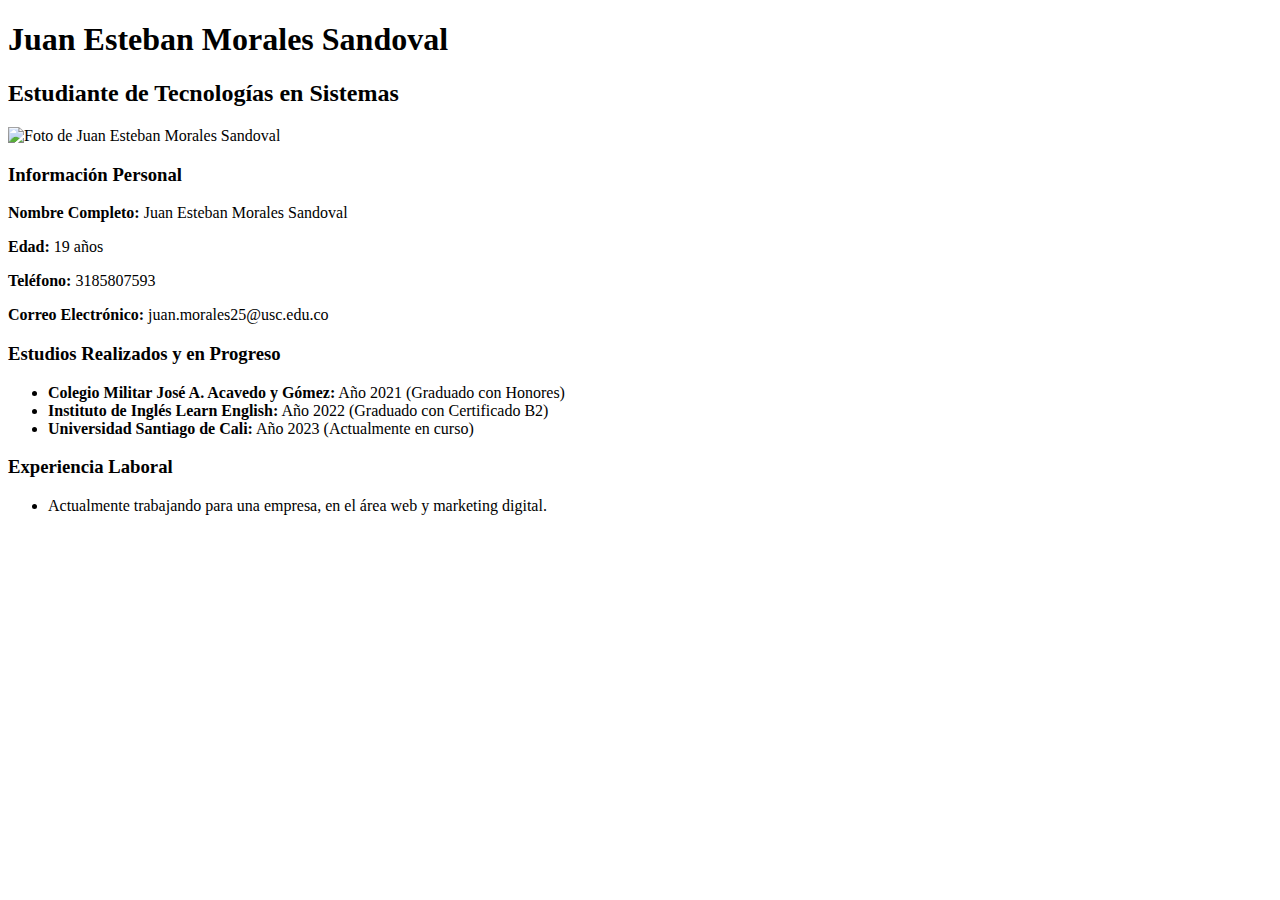
==== index.html @ b7128d3f "Create index.html" ====
<!DOCTYPE html>
<html lang="es">

<head>
  <meta charset="utf-8">
  <meta name="viewport" content="width=device-width">
  <title>Hoja de Vida de Juan Esteban Morales Sandoval</title>
  <link href="style.css" rel="stylesheet" type="text/css" />
  <link rel="preconnect" href="https://fonts.googleapis.com">
  <link rel="preconnect" href="https://fonts.gstatic.com" crossorigin>
  <link
    href="https://fonts.googleapis.com/css2?family=Inter:wght@400;700&display=swap"
    rel="stylesheet">
</head>

<body>
  <div class="container">
    <div class="header">
      <h1>Juan Esteban Morales Sandoval</h1>
      <h2>Estudiante de Tecnologías en Sistemas</h2>
    </div>
    <div class="content">
      <div class="photo">
        <img src="FotoMia.jpg.jpeg" alt="Foto de Juan Esteban Morales Sandoval" />
      </div>
      <div class="info">
        <section class="personal-info">
          <h3>Información Personal</h3>
          <p><strong>Nombre Completo:</strong> Juan Esteban Morales Sandoval</p>
          <p><strong>Edad:</strong> 19 años</p>
          <p><strong>Teléfono:</strong> 3185807593</p>
          <p><strong>Correo Electrónico:</strong> juan.morales25@usc.edu.co</p>
        </section>
        <section class="education">
          <h3>Estudios Realizados y en Progreso</h3>
          <ul>
            <li><strong>Colegio Militar José A. Acavedo y Gómez:</strong> Año 2021 (Graduado con Honores)</li>
            <li><strong>Instituto de Inglés Learn English:</strong> Año 2022 (Graduado con Certificado B2)</li>
            <li><strong>Universidad Santiago de Cali:</strong> Año 2023 (Actualmente en curso)</li>
          </ul>
        </section>
        <section class="experience">
          <h3>Experiencia Laboral</h3>
          <ul>
            <li>Actualmente trabajando para una empresa, en el área web y marketing digital.</li>
          </ul>
        </section>
      </div>
    </div>
  </div>
</body>

</html>
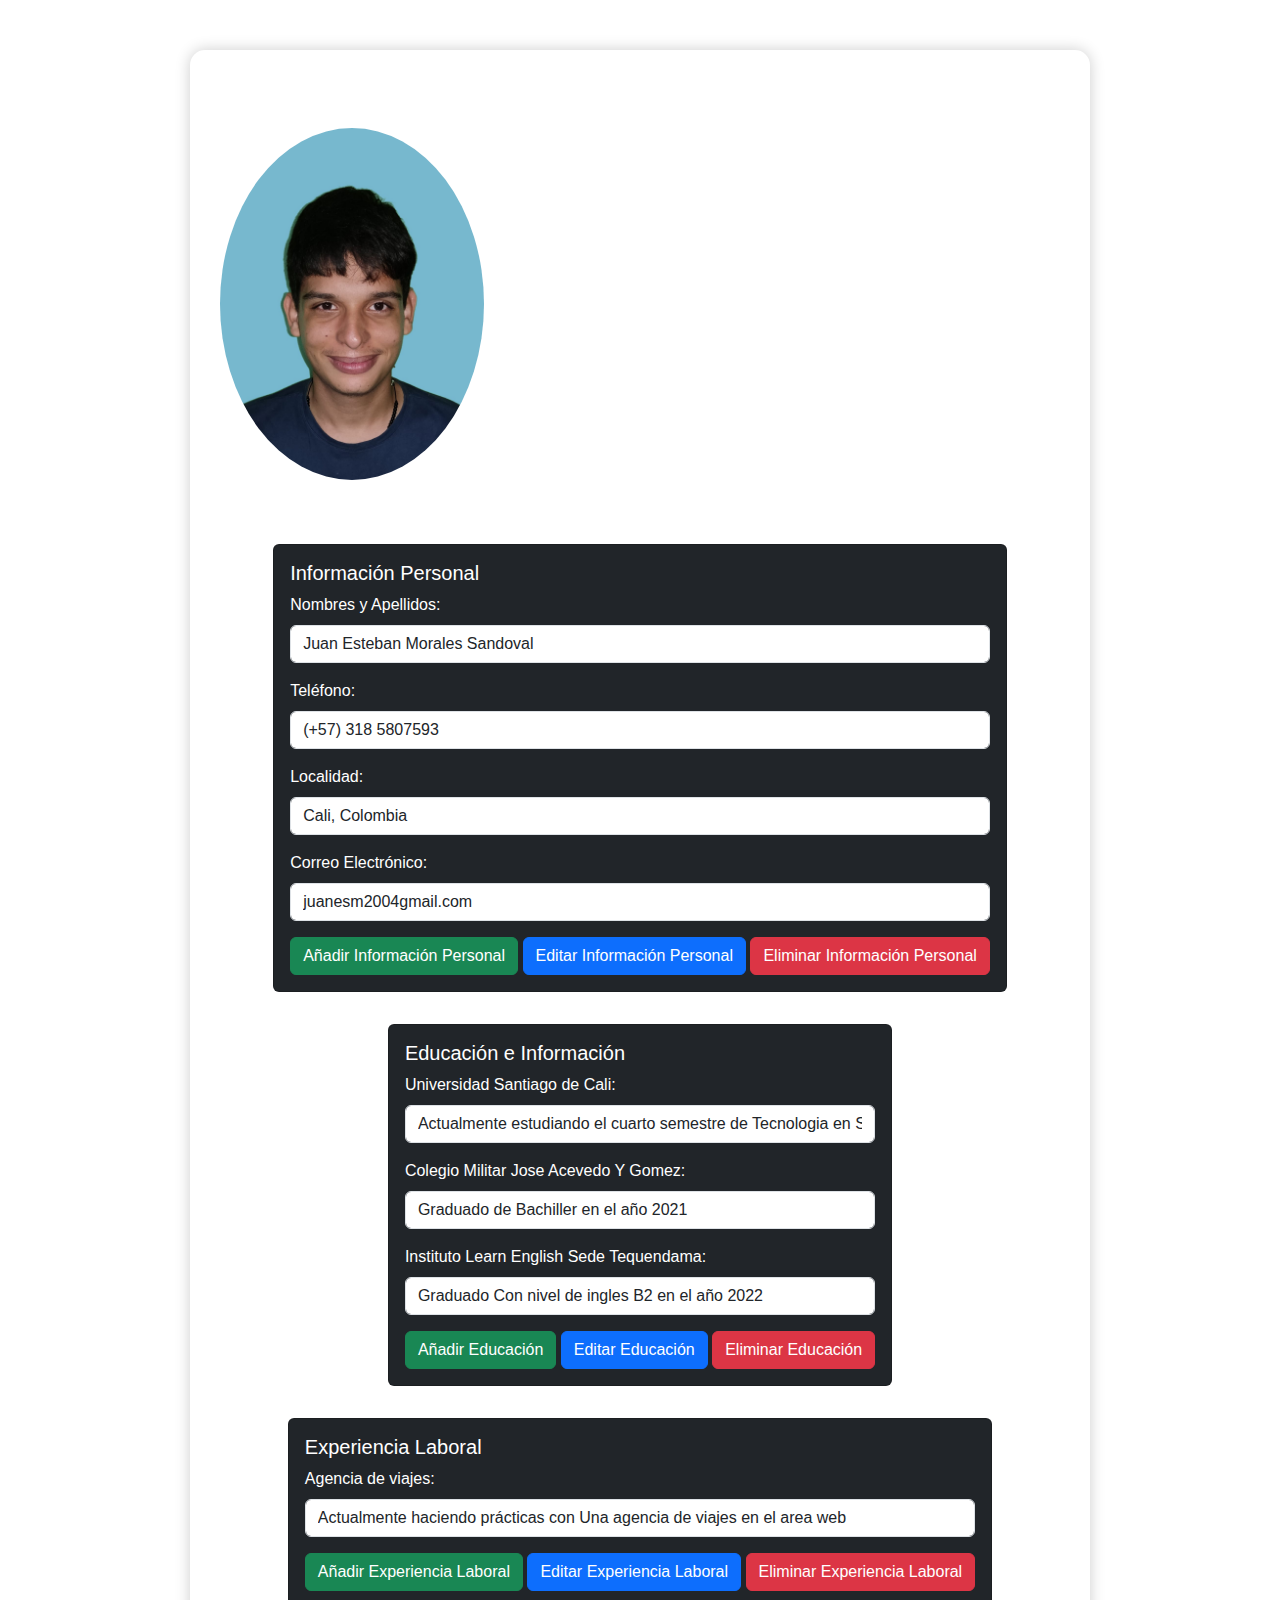
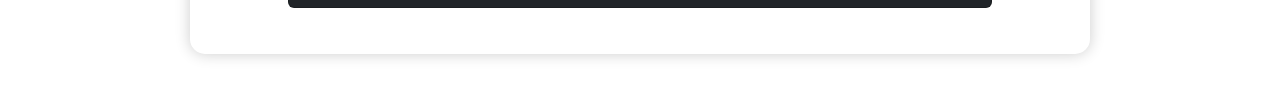
==== commit 7640819a: "Update index.html" ====
--- a/index.html
+++ b/index.html
@@ -2,52 +2,102 @@
 <html lang="es">
 
 <head>
-  <meta charset="utf-8">
-  <meta name="viewport" content="width=device-width">
-  <title>Hoja de Vida de Juan Esteban Morales Sandoval</title>
-  <link href="style.css" rel="stylesheet" type="text/css" />
-  <link rel="preconnect" href="https://fonts.googleapis.com">
-  <link rel="preconnect" href="https://fonts.gstatic.com" crossorigin>
-  <link
-    href="https://fonts.googleapis.com/css2?family=Inter:wght@400;700&display=swap"
-    rel="stylesheet">
+    <meta charset="UTF-8">
+    <meta name="viewport" content="width=device-width, initial-scale=1.0">
+    <title>Hoja de vida</title>
+    <!-- Bootstrap CSS -->
+    <link href="https://cdn.jsdelivr.net/npm/bootstrap@5.3.0/dist/css/bootstrap.min.css" rel="stylesheet">
+    <link rel="stylesheet" href="style.css">
 </head>
 
 <body>
-  <div class="container">
-    <div class="header">
-      <h1>Juan Esteban Morales Sandoval</h1>
-      <h2>Estudiante de Tecnologías en Sistemas</h2>
+    <div class="container">
+        <!-- Foto del portafolio -->
+        <div class="row align-items-center my-5">
+            <div class="col-md-4 text-center">
+                <img src="FotoMia.jpg.jpeg" alt="" class="rounded-circle img-fluid">
+            </div>
+            <div class="col-md-8 text-center text-md-start">
+                <h1 class="display-4 text-white">Juan Esteban Morales Sandoval</h1>
+                <p class="lead text-white">19 años, Universitario</p>
+            </div>
+        </div>
+
+        <!-- Información Personal -->
+        <div class="card bg-dark text-white my-3">
+            <div class="card-body">
+                <h5 class="card-title">Información Personal</h5>
+                <form>
+                    <div class="mb-3">
+                        <label for="nombre" class="form-label">Nombres y Apellidos:</label>
+                        <input type="text" class="form-control" id="Nombres" value="Juan Esteban Morales Sandoval">
+                    </div>
+                    <div class="mb-3">
+                        <label for="telefono" class="form-label">Teléfono:</label>
+                        <input type="text" class="form-control" id="telefono" value="(+57) 318 5807593">
+                    </div>
+                    <div class="mb-3">
+                        <label for="localidad" class="form-label">Localidad:</label>
+                        <input type="text" class="form-control" id="localidad" value="Cali, Colombia">
+                    </div>
+                    <div class="mb-3">
+                        <label for="correo" class="form-label">Correo Electrónico:</label>
+                        <input type="email" class="form-control" id="correo" value="juanesm2004gmail.com">
+                    </div>
+                </form>
+                <button id="addPersonalInfo" class="btn btn-success">Añadir Información Personal</button>
+                <button id="editPersonalInfo" class="btn btn-primary">Editar Información Personal</button>
+                <button id="deletePersonalInfo" class="btn btn-danger">Eliminar Información Personal</button>
+            </div>
+        </div>
+
+        <!-- Educación e Información -->
+        <div class="card bg-dark text-white my-3">
+            <div class="card-body">
+                <h5 class="card-title">Educación e Información</h5>
+                <form>
+                    <div class="mb-3">
+                        <label for="universidad" class="form-label">Universidad Santiago de Cali:</label>
+                        <input type="text" class="form-control" id="universidad"
+                            value="Actualmente estudiando el cuarto semestre de Tecnologia en Sistemas de Información">
+                    </div>
+                    <div class="mb-3">
+                        <label for="colegio" class="form-label">Colegio Militar Jose Acevedo Y Gomez:</label>
+                        <input type="text" class="form-control" id="colegio" value="Graduado de Bachiller en el año 2021">
+                    </div>
+                    <div class="mb-3">
+                        <label for="instituto" class="form-label">Instituto Learn English Sede Tequendama:</label>
+                        <input type="text" class="form-control" id="instituto"
+                            value="Graduado Con nivel de ingles B2 en el año 2022">
+                    </div>
+                </form>
+                <button id="addEducationInfo" class="btn btn-success">Añadir Educación</button>
+                <button id="editEducationInfo" class="btn btn-primary">Editar Educación</button>
+                <button id="deleteEducationInfo" class="btn btn-danger">Eliminar Educación</button>
+            </div>
+        </div>
+
+        <!-- Experiencia Laboral -->
+        <div class="card bg-dark text-white my-3">
+            <div class="card-body">
+                <h5 class="card-title">Experiencia Laboral</h5>
+                <form>
+                    <div class="mb-3">
+                        <label for="experiencia" class="form-label">Agencia de viajes:</label>
+                        <input type="text" class="form-control" id="experiencia"
+                            value="Actualmente haciendo prácticas con Una agencia de viajes en el area web">
+                    </div>
+                </form>
+                <button id="addWorkExperience" class="btn btn-success">Añadir Experiencia Laboral</button>
+                <button id="editWorkExperience" class="btn btn-primary">Editar Experiencia Laboral</button>
+                <button id="deleteWorkExperience" class="btn btn-danger">Eliminar Experiencia Laboral</button>
+            </div>
+        </div>
     </div>
-    <div class="content">
-      <div class="photo">
-        <img src="FotoMia.jpg.jpeg" alt="Foto de Juan Esteban Morales Sandoval" />
-      </div>
-      <div class="info">
-        <section class="personal-info">
-          <h3>Información Personal</h3>
-          <p><strong>Nombre Completo:</strong> Juan Esteban Morales Sandoval</p>
-          <p><strong>Edad:</strong> 19 años</p>
-          <p><strong>Teléfono:</strong> 3185807593</p>
-          <p><strong>Correo Electrónico:</strong> juan.morales25@usc.edu.co</p>
-        </section>
-        <section class="education">
-          <h3>Estudios Realizados y en Progreso</h3>
-          <ul>
-            <li><strong>Colegio Militar José A. Acavedo y Gómez:</strong> Año 2021 (Graduado con Honores)</li>
-            <li><strong>Instituto de Inglés Learn English:</strong> Año 2022 (Graduado con Certificado B2)</li>
-            <li><strong>Universidad Santiago de Cali:</strong> Año 2023 (Actualmente en curso)</li>
-          </ul>
-        </section>
-        <section class="experience">
-          <h3>Experiencia Laboral</h3>
-          <ul>
-            <li>Actualmente trabajando para una empresa, en el área web y marketing digital.</li>
-          </ul>
-        </section>
-      </div>
-    </div>
-  </div>
+
+    <!-- Bootstrap JS -->
+    <script src="https://cdn.jsdelivr.net/npm/bootstrap@5.3.0/dist/js/bootstrap.bundle.min.js"></script>
+    <script src="script.js"></script>
 </body>
 
 </html>
--- a/style.css
+++ b/style.css
@@ -0,0 +1,92 @@
+/* Estilo para todos los elementos de la clase container */
+.container {
+    display: flex;
+    flex-direction: column;
+    align-items: center;
+    max-width: 900px; /* Tamaño máximo del contenedor */
+    margin: 50px auto; /* Margen superior e inferior */
+    background: #ffffff; /* Fondo blanco para el contenedor */
+    padding: 30px; /* Padding aumentado */
+    box-shadow: 0 0 15px rgba(0, 0, 0, 0.2); /* Sombra más pronunciada */
+    border-radius: 15px; /* Bordes redondeados */
+    font-family: 'Inter', sans-serif; /* Fuente de Google Fonts */
+  }
+  
+  /* Estilo para el encabezado */
+  .header {
+    text-align: center;
+    margin-bottom: 30px;
+    background: #0288d1; /* Fondo azul brillante */
+    color: white;
+    padding: 20px; /* Padding aumentado */
+    border-radius: 15px; /* Bordes redondeados */
+  }
+  
+  .header h1 {
+    margin: 0;
+    font-size: 36px; /* Tamaño de fuente más grande */
+    font-weight: 700; /* Negrita */
+  }
+  
+  .header h2 {
+    margin: 10px 0 0;
+    font-weight: 300; /* Ligero */
+    font-size: 20px; /* Tamaño de fuente */
+  }
+  
+  /* Estilo para el contenido */
+  .content {
+    display: flex;
+    flex-direction: column;
+    align-items: center; /* Centra todo el contenido */
+    width: 100%; /* Asegura que el contenido use todo el ancho disponible */
+    gap: 30px; /* Espacio entre la foto y el contenido */
+  }
+  
+  /* Estilo para la imagen de la foto */
+  .photo {
+    display: flex;
+    justify-content: center; /* Centra la imagen horizontalmente */
+    margin-bottom: 20px; /* Espacio debajo de la imagen */
+  }
+  
+  .photo img {
+    max-width: 150px; /* Tamaño de imagen ajustado */
+    border-radius: 50%; /* Redondeo completo */
+    border: 4px solid #0288d1; /* Borde azul brillante */
+    box-shadow: 0 0 8px rgba(0, 0, 0, 0.2); /* Sombra alrededor de la foto */
+  }
+  
+  /* Estilo para la información */
+  .info {
+    width: 100%; /* Ocupa todo el ancho disponible */
+    text-align: center; /* Centra el texto */
+    background: #f9f9f9; /* Fondo gris claro */
+    padding: 20px;
+    border-radius: 15px; /* Bordes redondeados */
+    box-shadow: 0 0 10px rgba(0, 0, 0, 0.1);
+  }
+  
+  /* Estilo para las secciones */
+  section {
+    margin-bottom: 20px;
+  }
+  
+  /* Estilo para las listas */
+  ul {
+    list-style-type: none;
+    padding-left: 0;
+  }
+  
+  li {
+    margin-bottom: 10px;
+    font-size: 18px; /* Tamaño de fuente más grande */
+    color: #333333; /* Color del texto de las listas */
+  }
+  
+  /* Estilo para los encabezados de las secciones */
+  h3 {
+    margin-bottom: 10px;
+    color: #0288d1; /* Color azul brillante */
+    font-size: 24px; /* Tamaño de fuente más grande */
+  }
